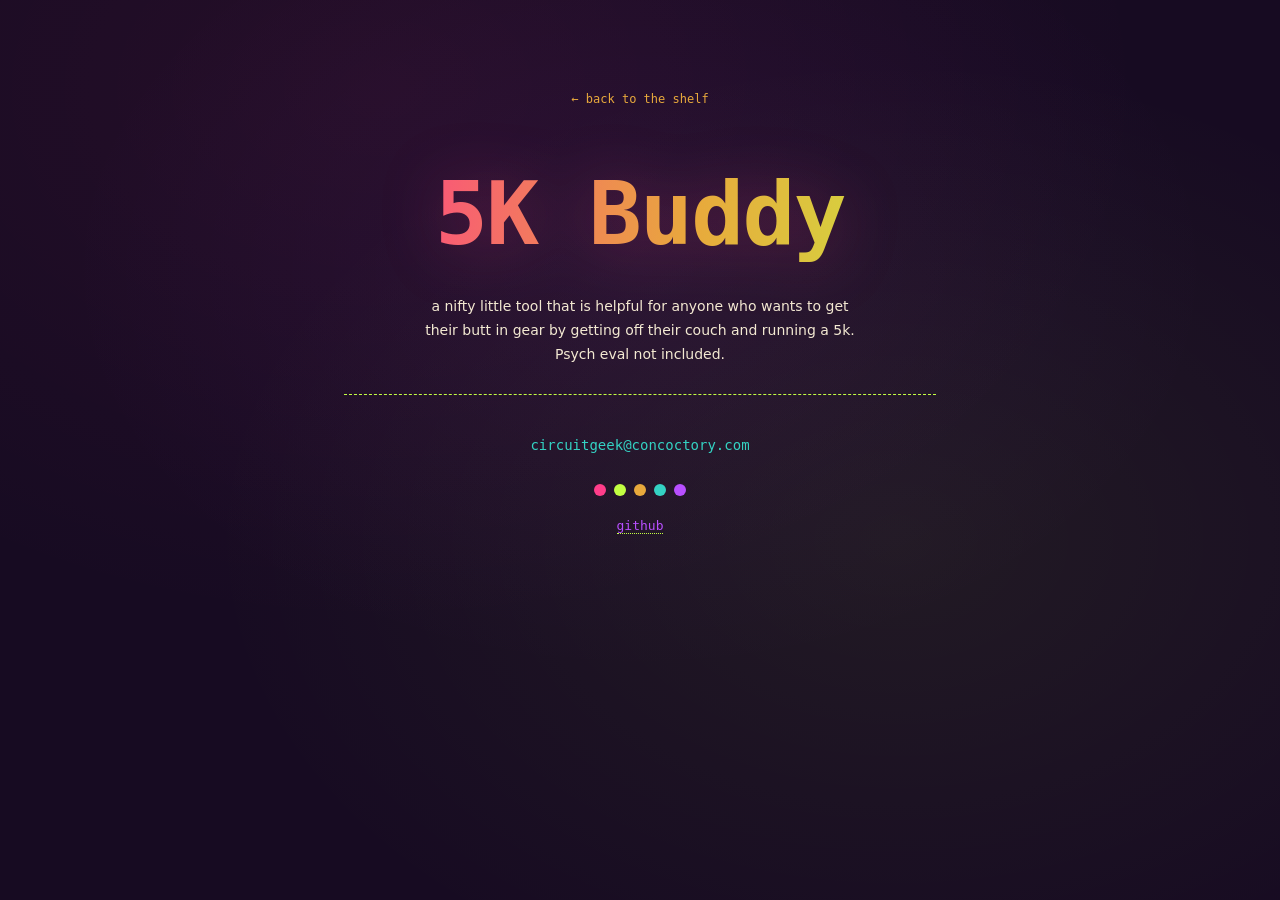
==== 5kbuddy/index.html @ 4c4171d9 "Add placeholder pages for all projects with back link and footer" ====
<!DOCTYPE html>
<html lang="en">
<head>
    <meta charset="utf-8">
    <meta name="viewport" content="width=device-width, initial-scale=1.0">
    <title>5K Buddy &middot; Concoctory</title>
    <link rel="stylesheet" href="/styles.css">
</head>
<body>
    <div class="wrap">
        <a class="back" href="/">&larr; back to the shelf</a>
        <h1>5K Buddy</h1>
        <p class="about-blurb">a nifty little tool that is helpful for anyone who wants to get their butt in gear by getting off their couch and running a 5k. Psych eval not included.</p>
        <hr>
        <footer>
            <a class="email" href="mailto:circuitgeek@concoctory.com">circuitgeek@concoctory.com</a>
            <div class="dots">
                <span class="dot" style="background:var(--elixir)"></span>
                <span class="dot" style="background:var(--venom)"></span>
                <span class="dot" style="background:var(--brass)"></span>
                <span class="dot" style="background:var(--phial)"></span>
                <span class="dot" style="background:var(--potion)"></span>
            </div>
            <div class="github"><a href="https://github.com/Jeanie-Walker/concoctory">github</a></div>
        </footer>
    </div>
</body>
</html>
---- styles.css ----
:root{
--vat:#170B22;        /* deep plum-black base */
--vat-2:#241033;      /* raised divs */
--elixir:#FF3D8A;     /* magenta */
--venom:#C2FF42;      /* chartreuse */
--brass:#E8A93C;      /* gold */
--phial:#34D2C3;      /* teal/blue */
--potion:#B84FFF;     /* neon purple */
--bone:#F3E9D2;       /* cream text */ 
}

*{ box-sizing:border-box; margin:0; padding:0; }

html{ scroll-behavior:smooth; }

body{
    background:var(--vat);
    color:var(--bone);
    font-family:"Bricolage Grotesque", system-ui, sans-serif;
    line-height:1.5;
    overflow-x:hidden;
    min-height: 100dvh;
    background-image:
    radial-gradient(120% 120% at 30% 10%, #FF3D8A10, transparent 50%),
    radial-gradient(150% 150% at 50% 30%, #B84FFF10, transparent 30%),
    radial-gradient(180% 180% at 70% 60%, #C2FF4210, transparent 30%);
}

.wrap{ position:relative; z-index:1; max-width:640px; margin:0 auto; padding:10dvh 24px; }

.eyebrow{
    font-family:"Space Mono", monospace;
    font-size:10px;
    letter-spacing:.25em;
    color:var(--brass);
    text-align:center;
    margin-bottom:15px;
}

h1{
    font-family:"Space Mono", monospace;
    font-weight:700;
    font-size:clamp(52px,10vw,88px);
    letter-spacing:-.02em;
    text-align:center;
    margin:0 0 15px;
    background:linear-gradient(96deg,
    var(--elixir) 0%,
    var(--brass) 20%, 
    var(--venom) 40%,
    var(--phial) 60%,
    var(--potion) 80%,
    var(--elixir) 100%);
    background-size:220% auto;
    background-size: 300% auto;
    -webkit-background-clip:text;
    background-clip:text;
    -webkit-text-fill-color:transparent;
    color:transparent;
    animation:shimmer 9s ease-in-out infinite alternate;
    filter:drop-shadow(0 4px 30px #FF3D8A40);
}

@keyframes shimmer{ to{ background-position:180% center; } }

.tagline{
    font-size:18px;
    color:var(--potion);
    text-align:center;
    margin-bottom:35px;
}

.status{
    display:block;
    width:fit-content;
    margin:0 auto 56px;
    color:var(--venom);
    font-family:"Space Mono", monospace;
    font-size:15px;
    line-height:1.6;
    text-align:center;
    border:1px dashed #C2FF4266;
    border-radius:999px;
    padding:16px 28px;
}

.back{
    display:block;
    width:fit-content;
    margin:0 auto 40px;
    font-family:"Space Mono", monospace;
    font-size:12px;
    color:var(--brass);
    text-decoration:none;
}
.back:hover{ color:var(--venom); text-decoration:underline; }

.shelf{ display:flex; flex-direction:column; gap:20px; margin-bottom:50px; }

a.beaker-label{
    display:block;
    text-decoration:none;
    color:inherit;
    border:1px solid;
    border-radius:20px;
    padding:20px 20px;
    background:var(--vat-2);
    transition:border-color .100s ease-in, transform .100s ease-in, box-shadow .100s ease-in;
}
a.beaker-label:hover{
    transform:translateY(-5px);
}

.shelf a.beaker-label:nth-child(5n+1){ border-color: #E8A93C40; }
.shelf a.beaker-label:nth-child(5n+2){ border-color: #FF3D8A40; }
.shelf a.beaker-label:nth-child(5n+3){ border-color: #34D2C340; }
.shelf a.beaker-label:nth-child(5n+4){ border-color: #C2FF4240; }
.shelf a.beaker-label:nth-child(5n+5){ border-color: #B84FFF40; }

.shelf a.beaker-label:nth-child(5n+1):hover{ border-color: var(--brass); box-shadow:0 12px 70px 4px #E8A93C50; }
.shelf a.beaker-label:nth-child(5n+2):hover{ border-color: var(--elixir); box-shadow:0 12px 70px 4px #FF3D8A50; }
.shelf a.beaker-label:nth-child(5n+3):hover{ border-color: var(--phial); box-shadow:0 12px 70px 4px #34D2C350; }
.shelf a.beaker-label:nth-child(5n+4):hover{ border-color: var(--venom); box-shadow:0 12px 70px 4px #C2FF4250; }
.shelf a.beaker-label:nth-child(5n+5):hover{ border-color: var(--potion); box-shadow:0 12px 70px 4px #FF3D8A50; }

.beaker-top{ display:flex; justify-content:space-between; align-items:center; }

.formula{
    font-family:"Space Mono", monospace;
    font-size:11px;
    color:var(--elixir);
    letter-spacing:.1em;
    margin-bottom:6px;
}

.beaker-name{ font-weight:700; font-size:16px; color:var(--phial); }


.status-stable,
.status-testing,
.status-in-progress,
.status-planning{
    font-family:"Space Mono", monospace;
    font-size:11px;
    letter-spacing:.12em;
    padding:2px 10px;
    border-radius:800px;
    border:1px solid;
}
.status-stable{ color:var(--venom); border-color:#C2FF4250; }
.status-testing{ color:var(--phial); border-color:#34D2C350; }
.status-in-progress{ color:var(--elixir); border-color:#FF3D8A50; }
.status-planning{ color:var(--brass); border-color:#E8A93C50; }

.beaker-about{ font-size:14px; color:var(--bone); margin-top:4px; }

.stirred{
    font-family:"Space Mono", monospace;
    font-size:10px;
    color:var(--bone);
    margin-top:8px;
    font-style:italic;
}

hr{ border:none; border-top:1px dashed var(--venom); margin:0 0 40px; }


.about-blurb{
    font-size:14px;
    line-height:1.7;
    color:var(--bone);
    max-width:440px;
    margin:0 auto 28px;
    text-align:center;
}

.signature{ font-family:"Space Mono", monospace; font-size:14px; color:var(--bone); text-align:center; margin-bottom:24px; }

.email{ display:block; text-align:center; color:var(--phial); text-decoration:none; font-family:"Space Mono", monospace; font-size:14px; }
.email:hover{ color:var(--brass); text-decoration:underline; }

.dots{ display:flex; justify-content:center; gap:8px; margin-top:28px; }
.dot{ width:12px; height:12px; border-radius:50%; }

.github{ margin-top:20px; text-align:center; font-family:"Space Mono", monospace; font-size:13px; }
.github a { 
    color:var(--potion); 
    text-decoration:none; 
    border-bottom:1px 
    dotted var(--venom); }
.github a:hover{ color:var(--venom); border-color:var(--venom); }

:focus-visible{ outline:2px solid var(--venom); outline-offset:3px; border-radius:4px; }
@media (prefers-reduced-motion: reduce){ *{ animation:none !important; } }
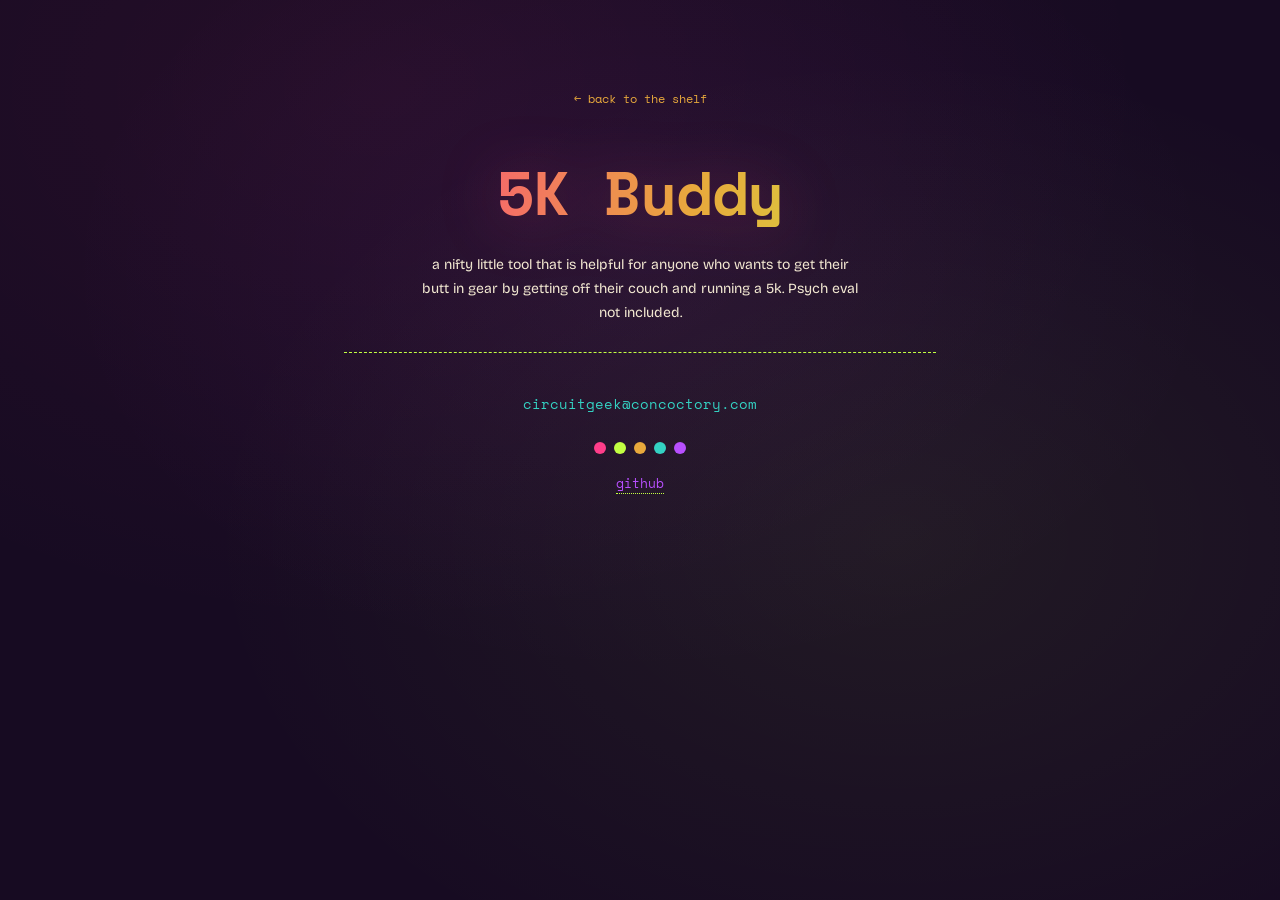
==== commit 17a29064: "Version stylesheet link to bypass server cache" ====
--- a/5kbuddy/index.html
+++ b/5kbuddy/index.html
@@ -4,7 +4,7 @@
     <meta charset="utf-8">
     <meta name="viewport" content="width=device-width, initial-scale=1.0">
     <title>5K Buddy &middot; Concoctory</title>
-    <link rel="stylesheet" href="/styles.css">
+    <link rel="stylesheet" href="/styles.css?v=2">
 </head>
 <body>
     <div class="wrap">
--- a/styles.css
+++ b/styles.css
@@ -1,3 +1,29 @@
+@font-face{
+    font-family:"Space Mono";
+    src:url("/SpaceMono-Regular.ttf") format("truetype");
+    font-weight:400; font-style:normal; font-display:swap;
+}
+@font-face{
+    font-family:"Space Mono";
+    src:url("/SpaceMono-Italic.ttf") format("truetype");
+    font-weight:400; font-style:italic; font-display:swap;
+}
+@font-face{
+    font-family:"Space Mono";
+    src:url("/SpaceMono-Bold.ttf") format("truetype");
+    font-weight:700; font-style:normal; font-display:swap;
+}
+@font-face{
+    font-family:"Space Mono";
+    src:url("/SpaceMono-BoldItalic.ttf") format("truetype");
+    font-weight:700; font-style:italic; font-display:swap;
+}
+@font-face{
+    font-family:"Bricolage Grotesque";
+    src:url("/BricolageGrotesque-VariableFont_opsz,wdth,wght.ttf") format("truetype");
+    font-weight:200 800; font-style:normal; font-display:swap;
+}
+
 :root{
 --vat:#170B22;        /* deep plum-black base */
 --vat-2:#241033;      /* raised divs */
@@ -63,6 +89,8 @@
 
 @keyframes shimmer{ to{ background-position:180% center; } }
 
+.back ~ h1{ font-size:clamp(36px, 8vw, 60px); }
+
 .tagline{
     font-size:18px;
     color:var(--potion);
